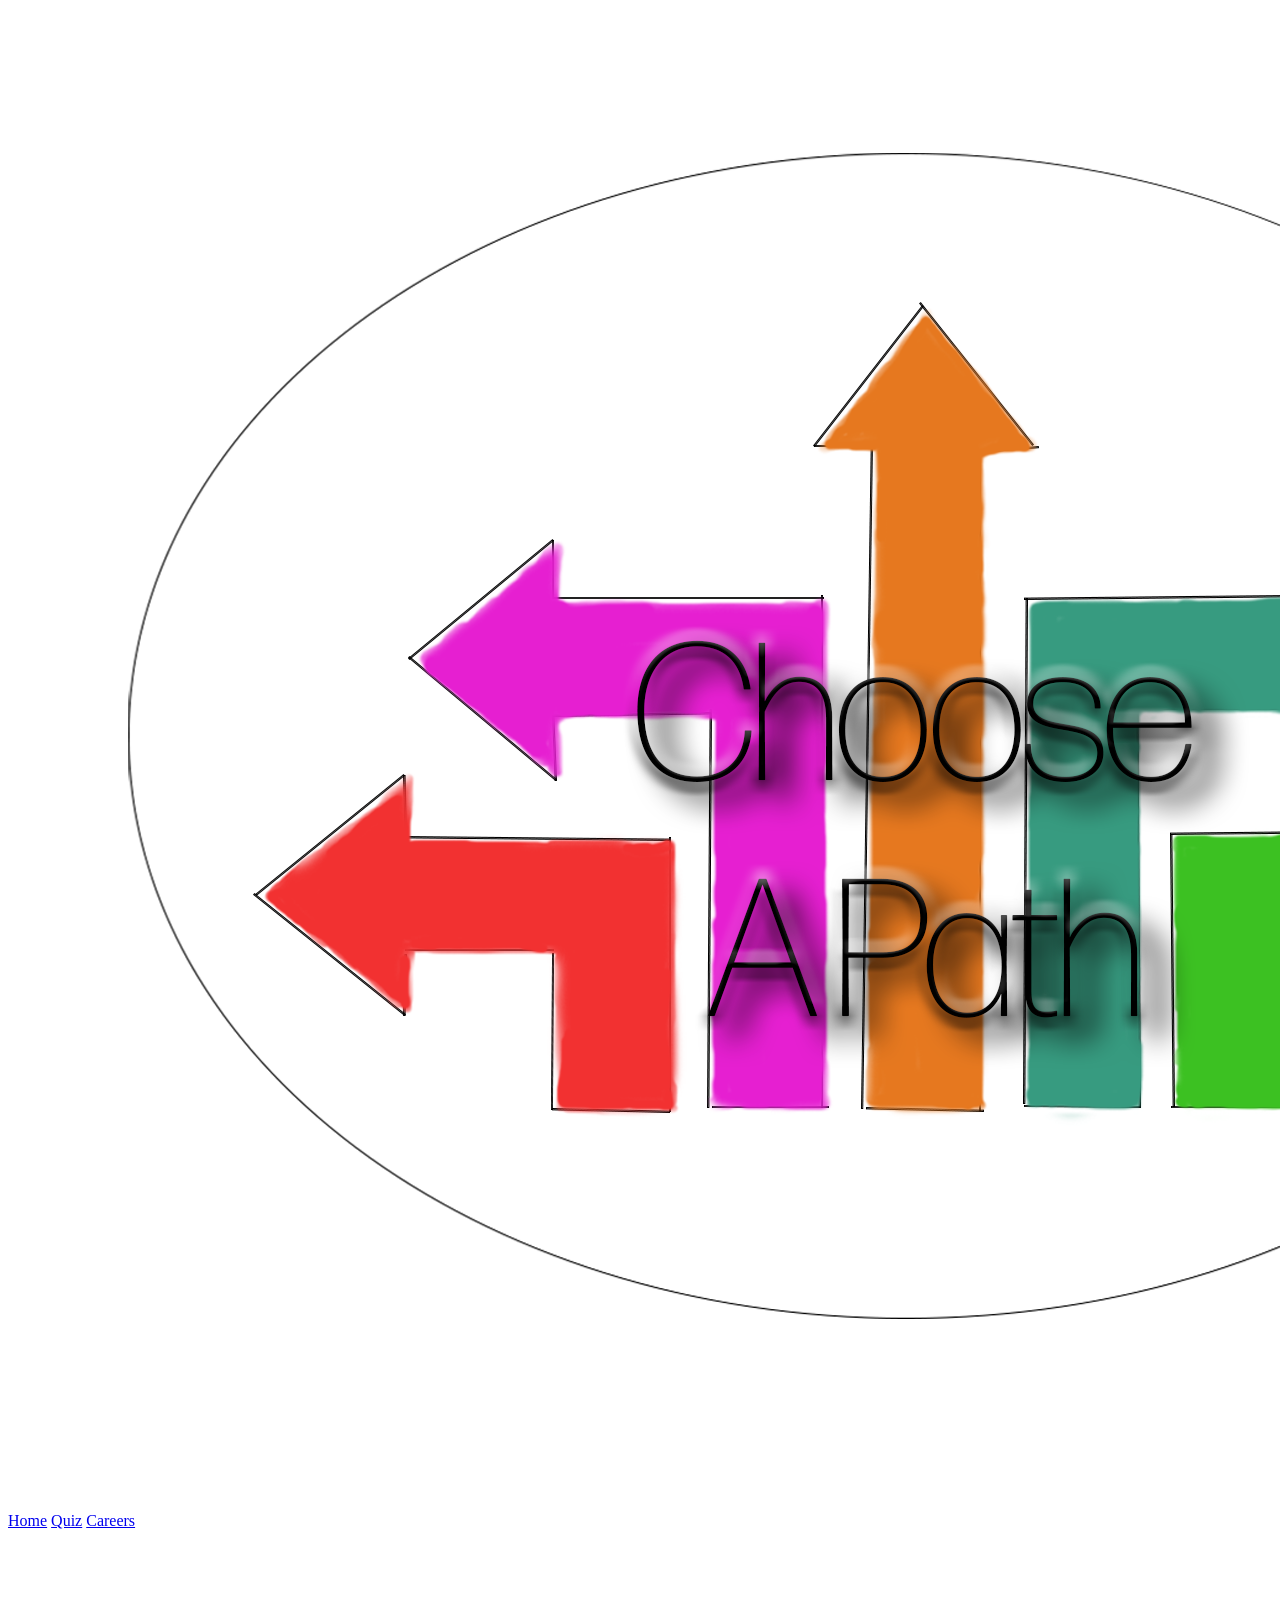
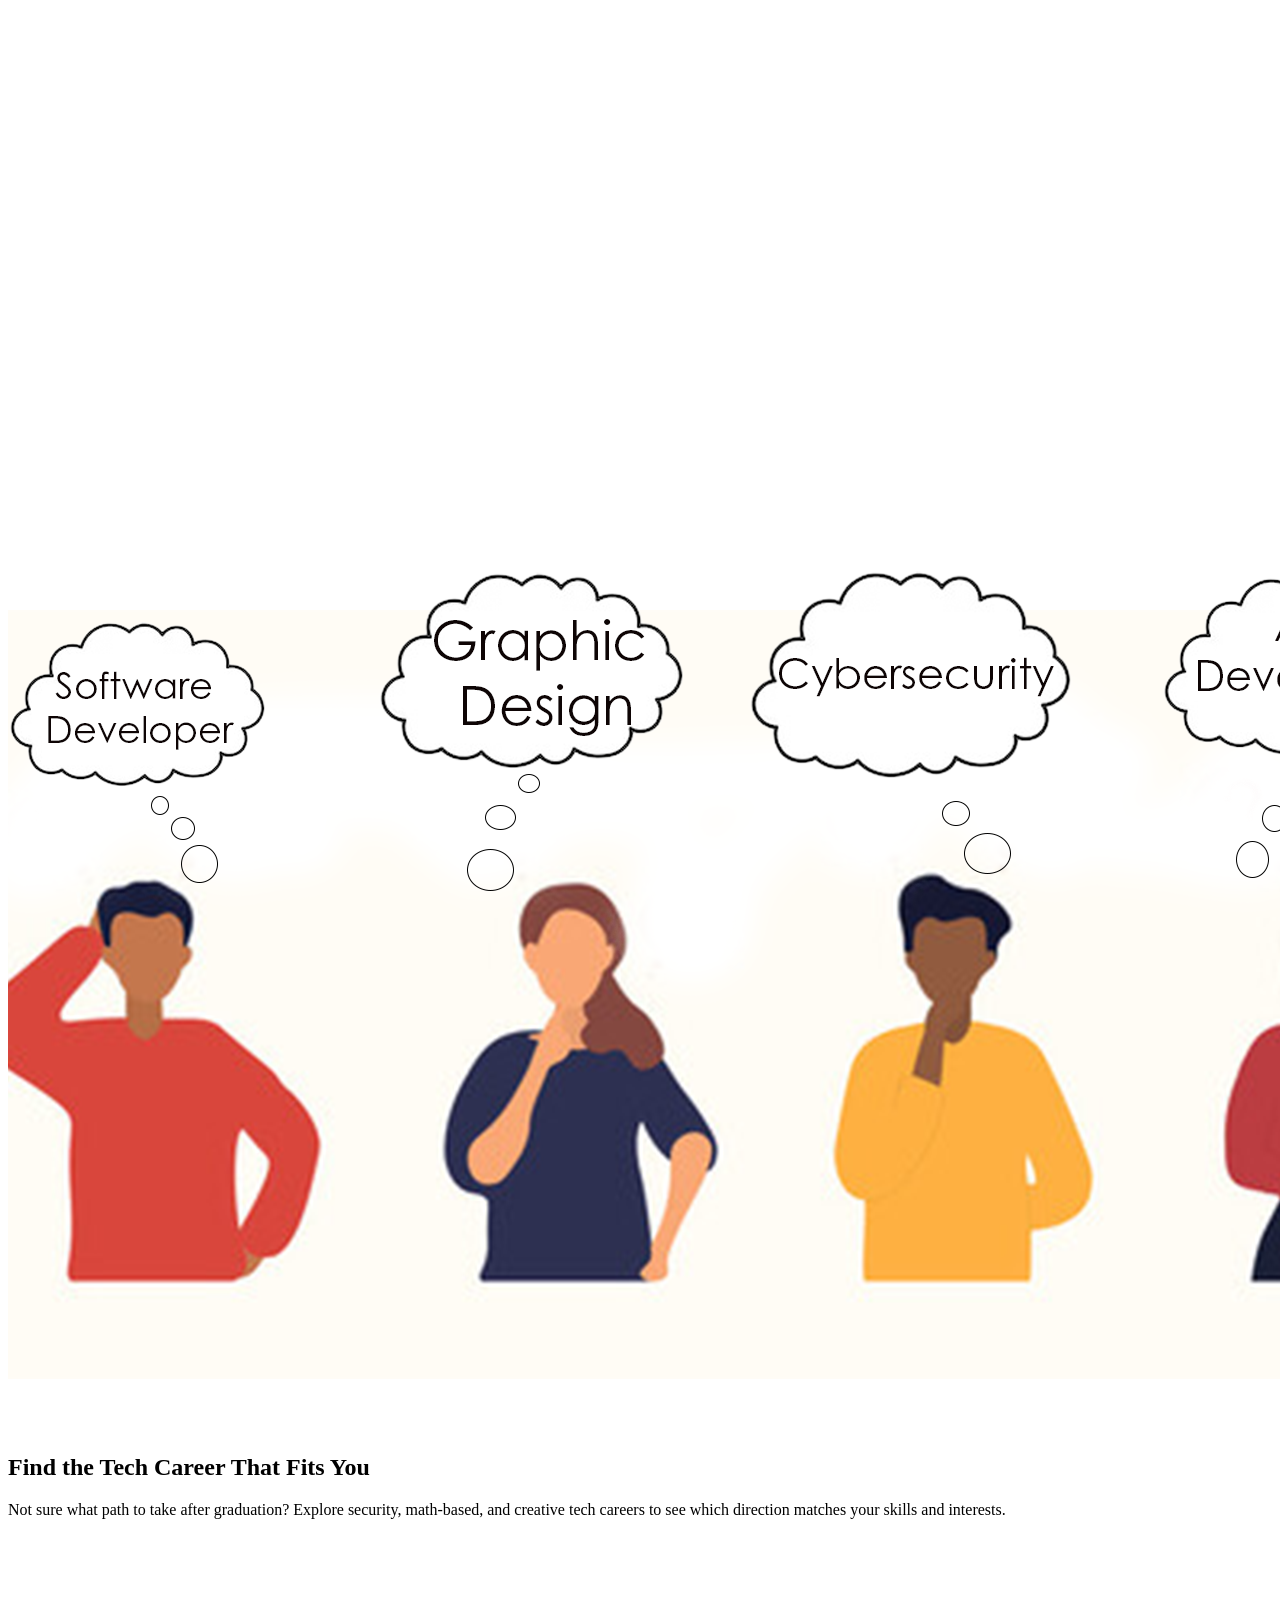
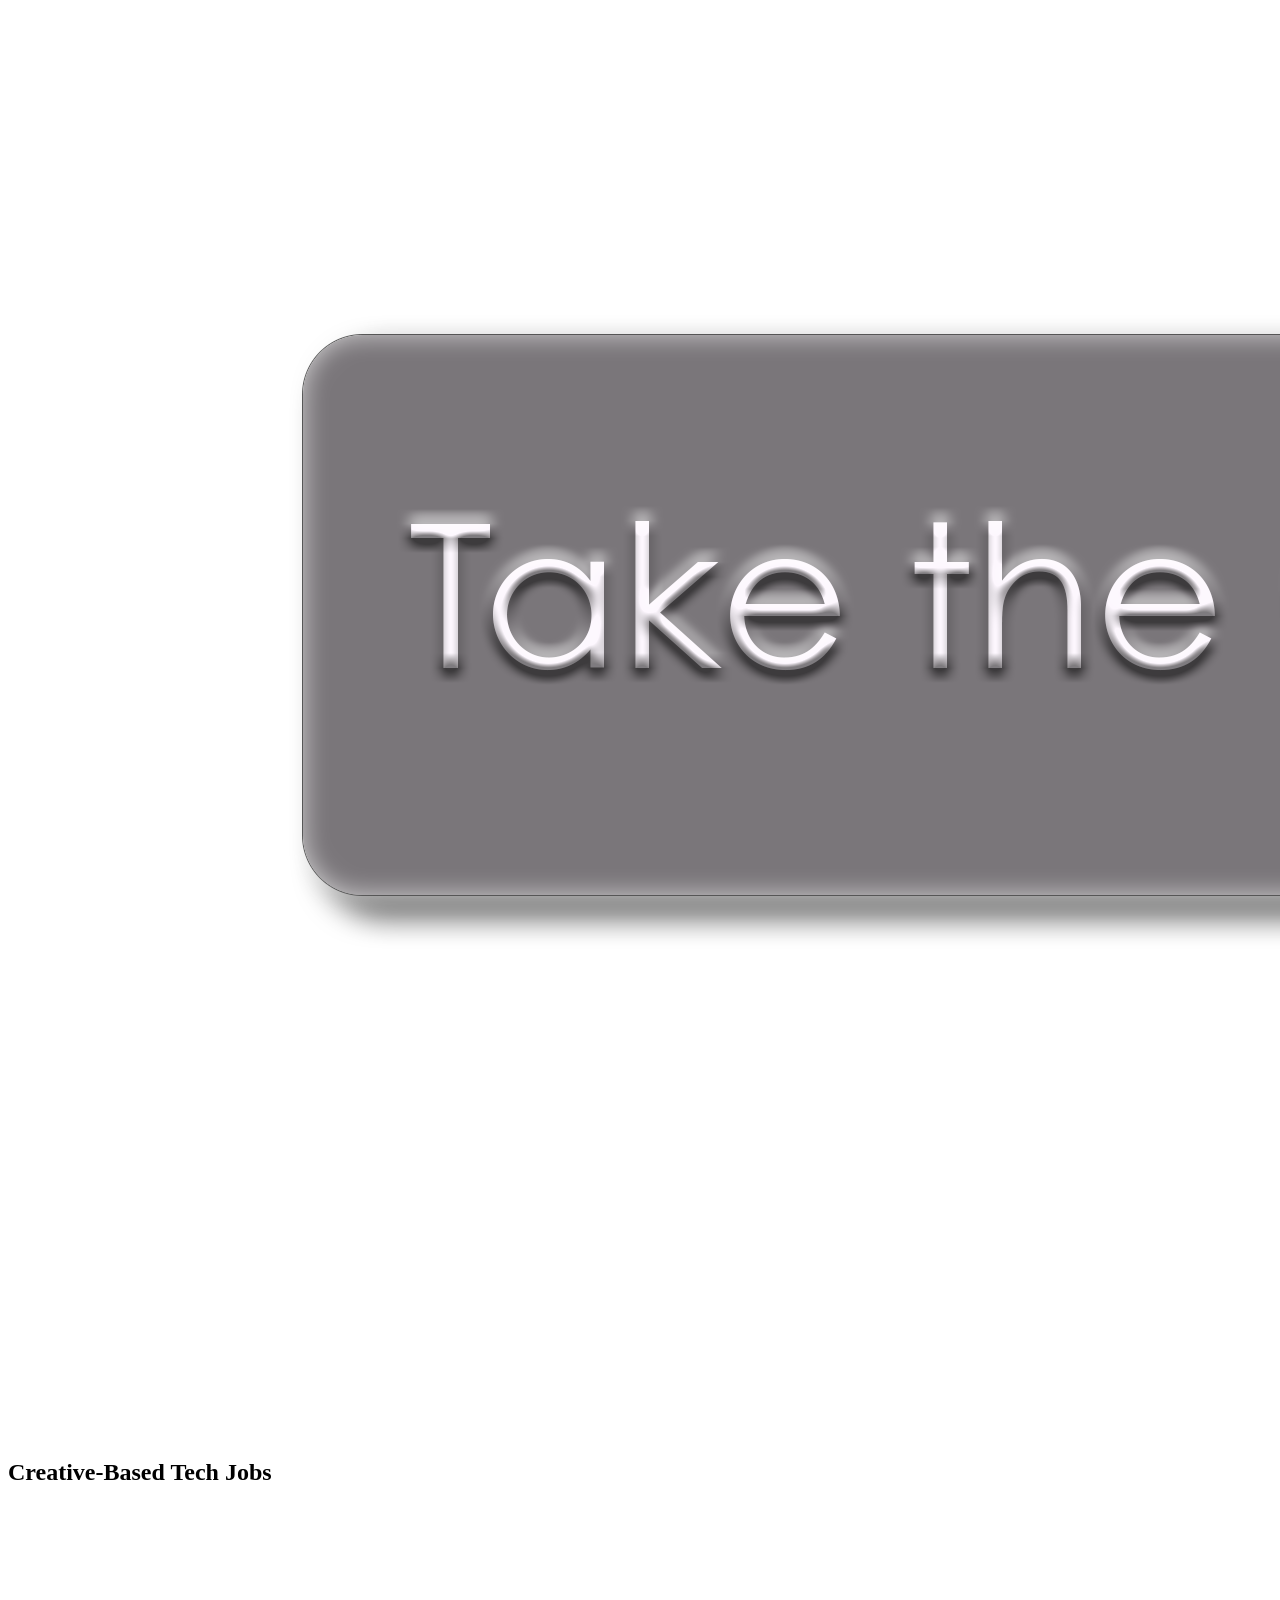
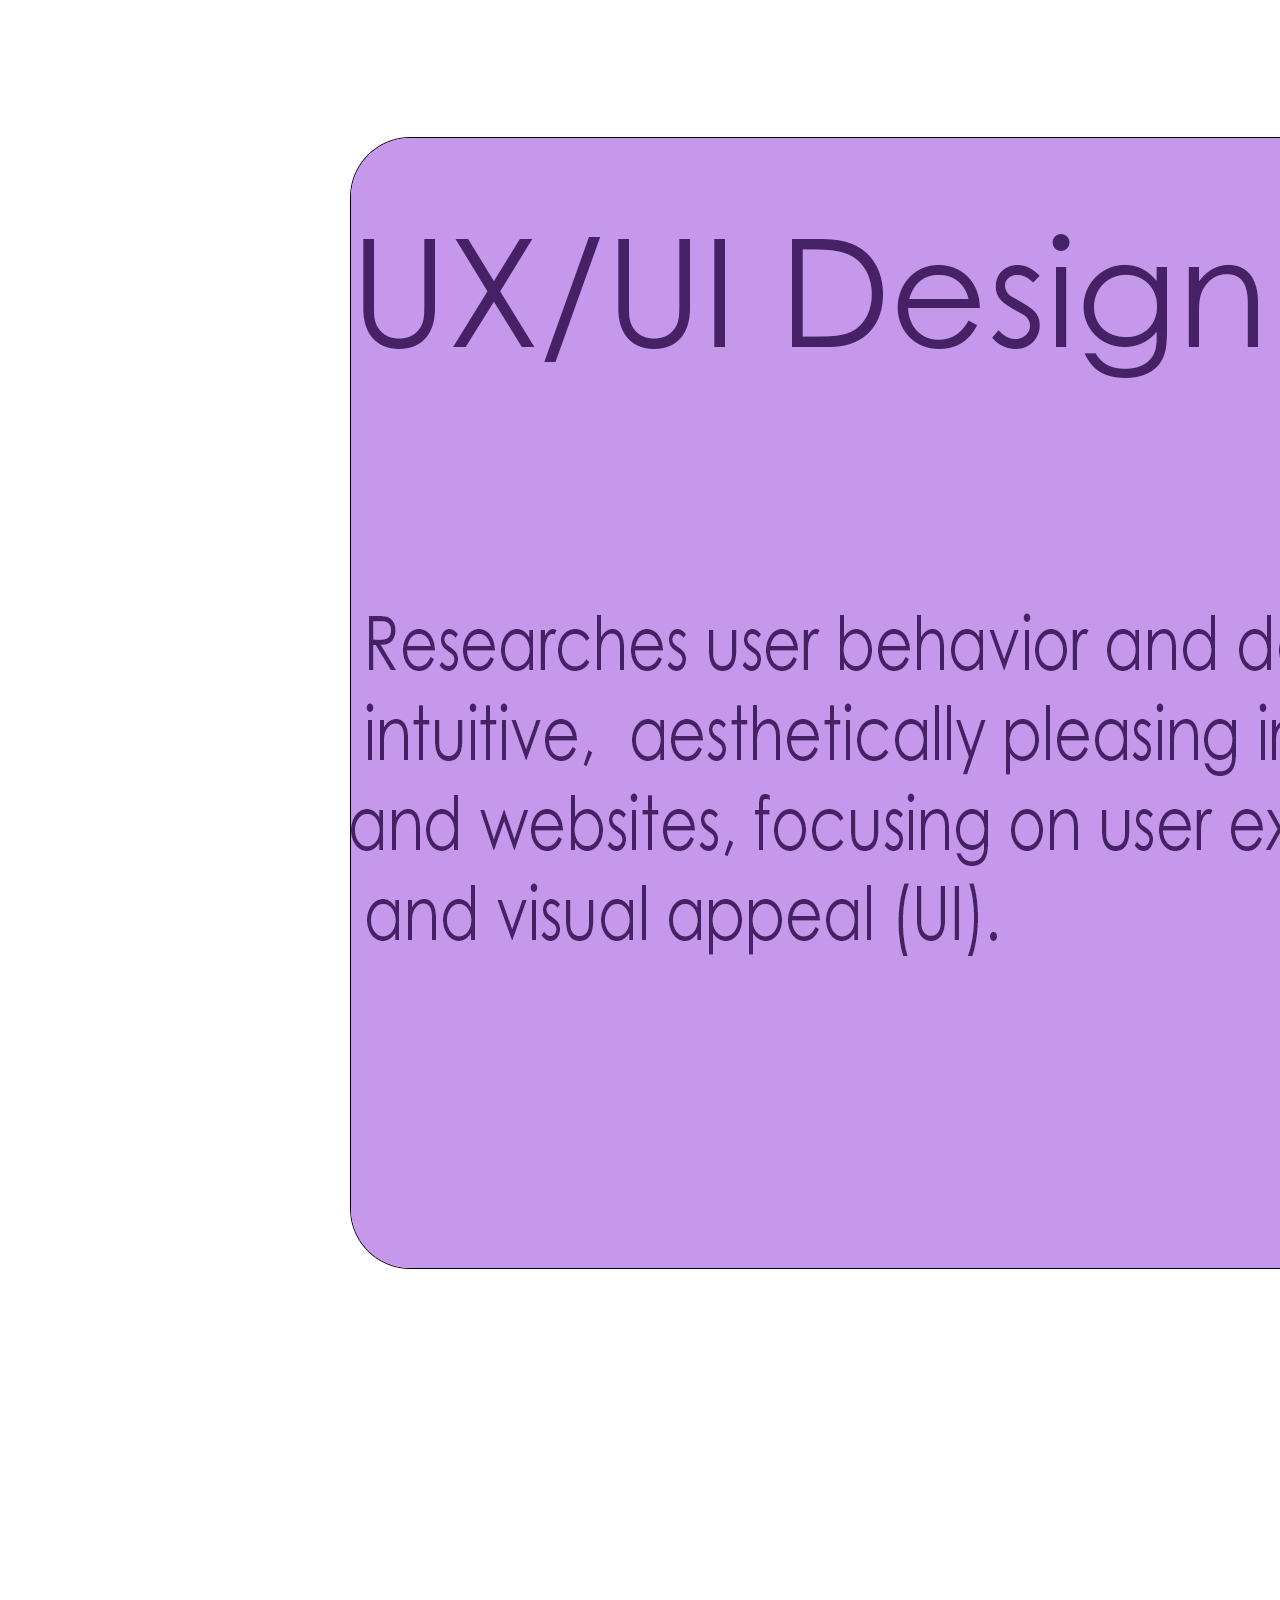
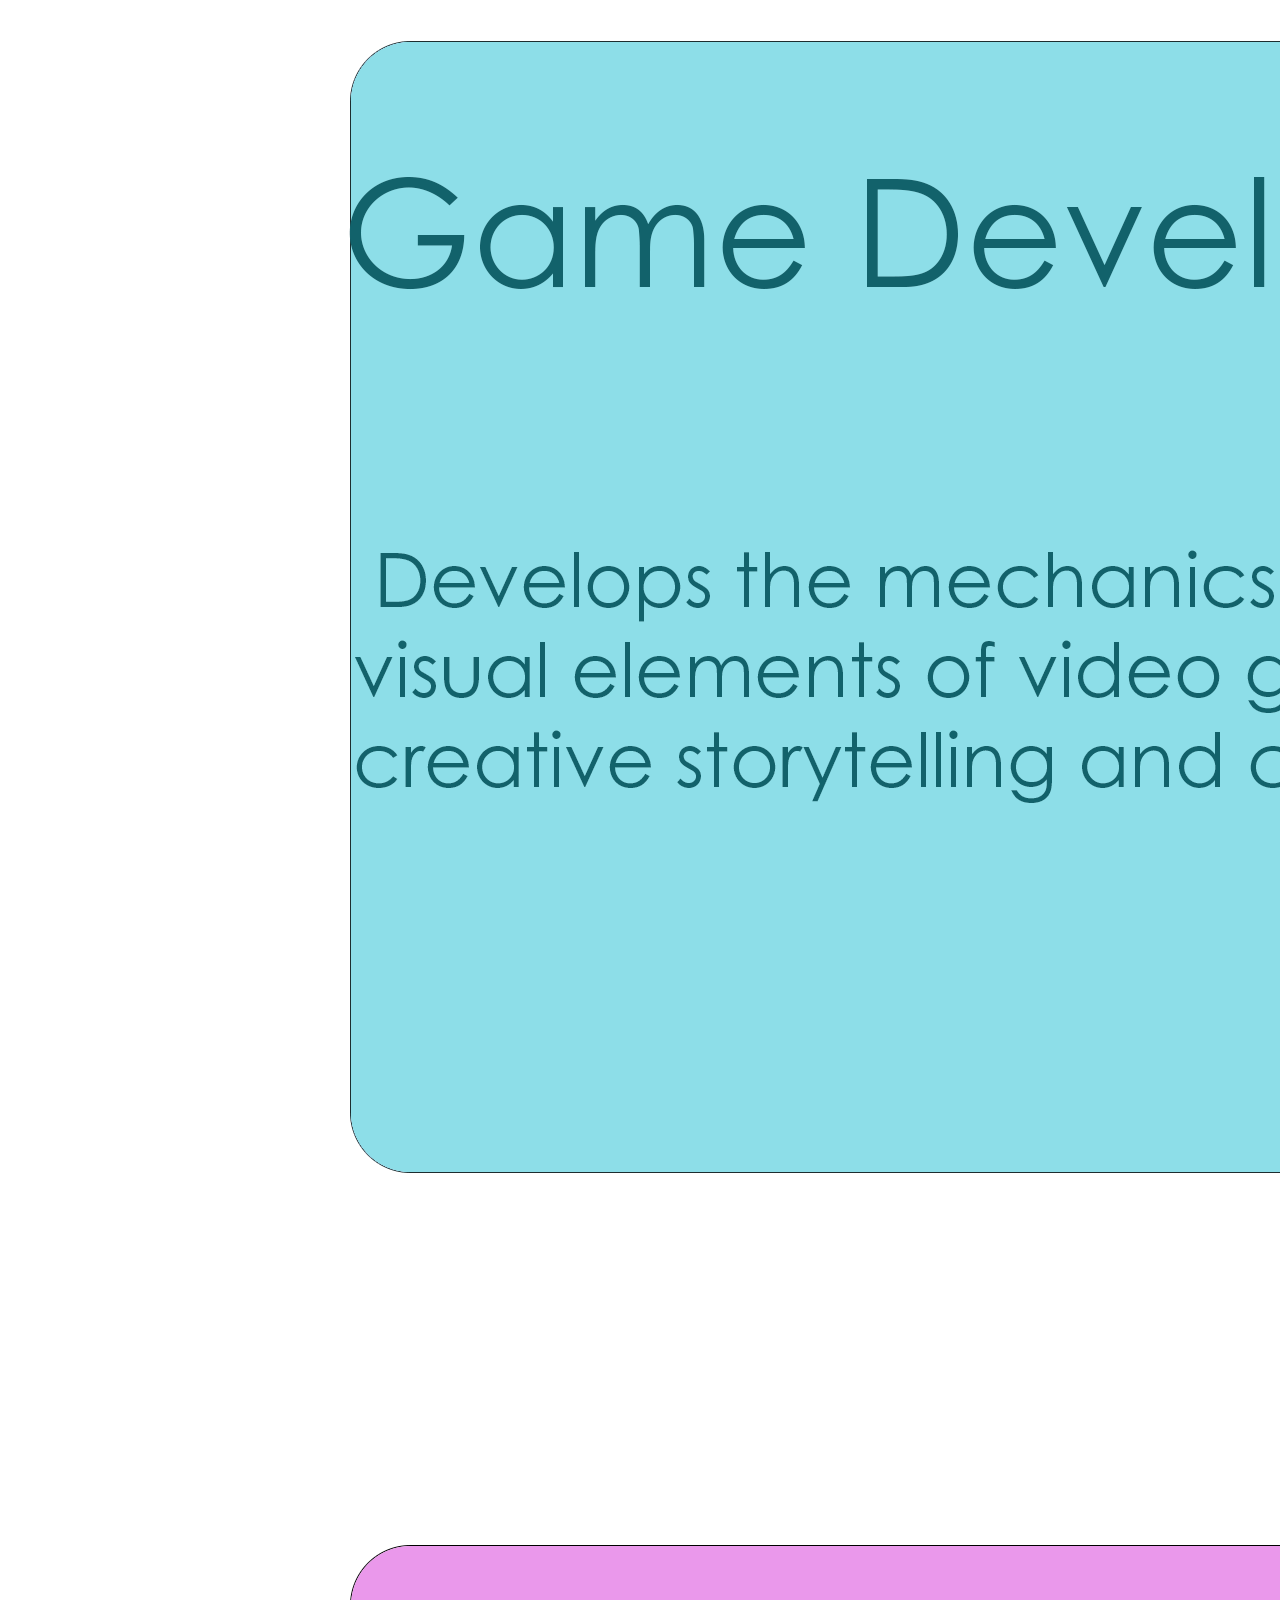
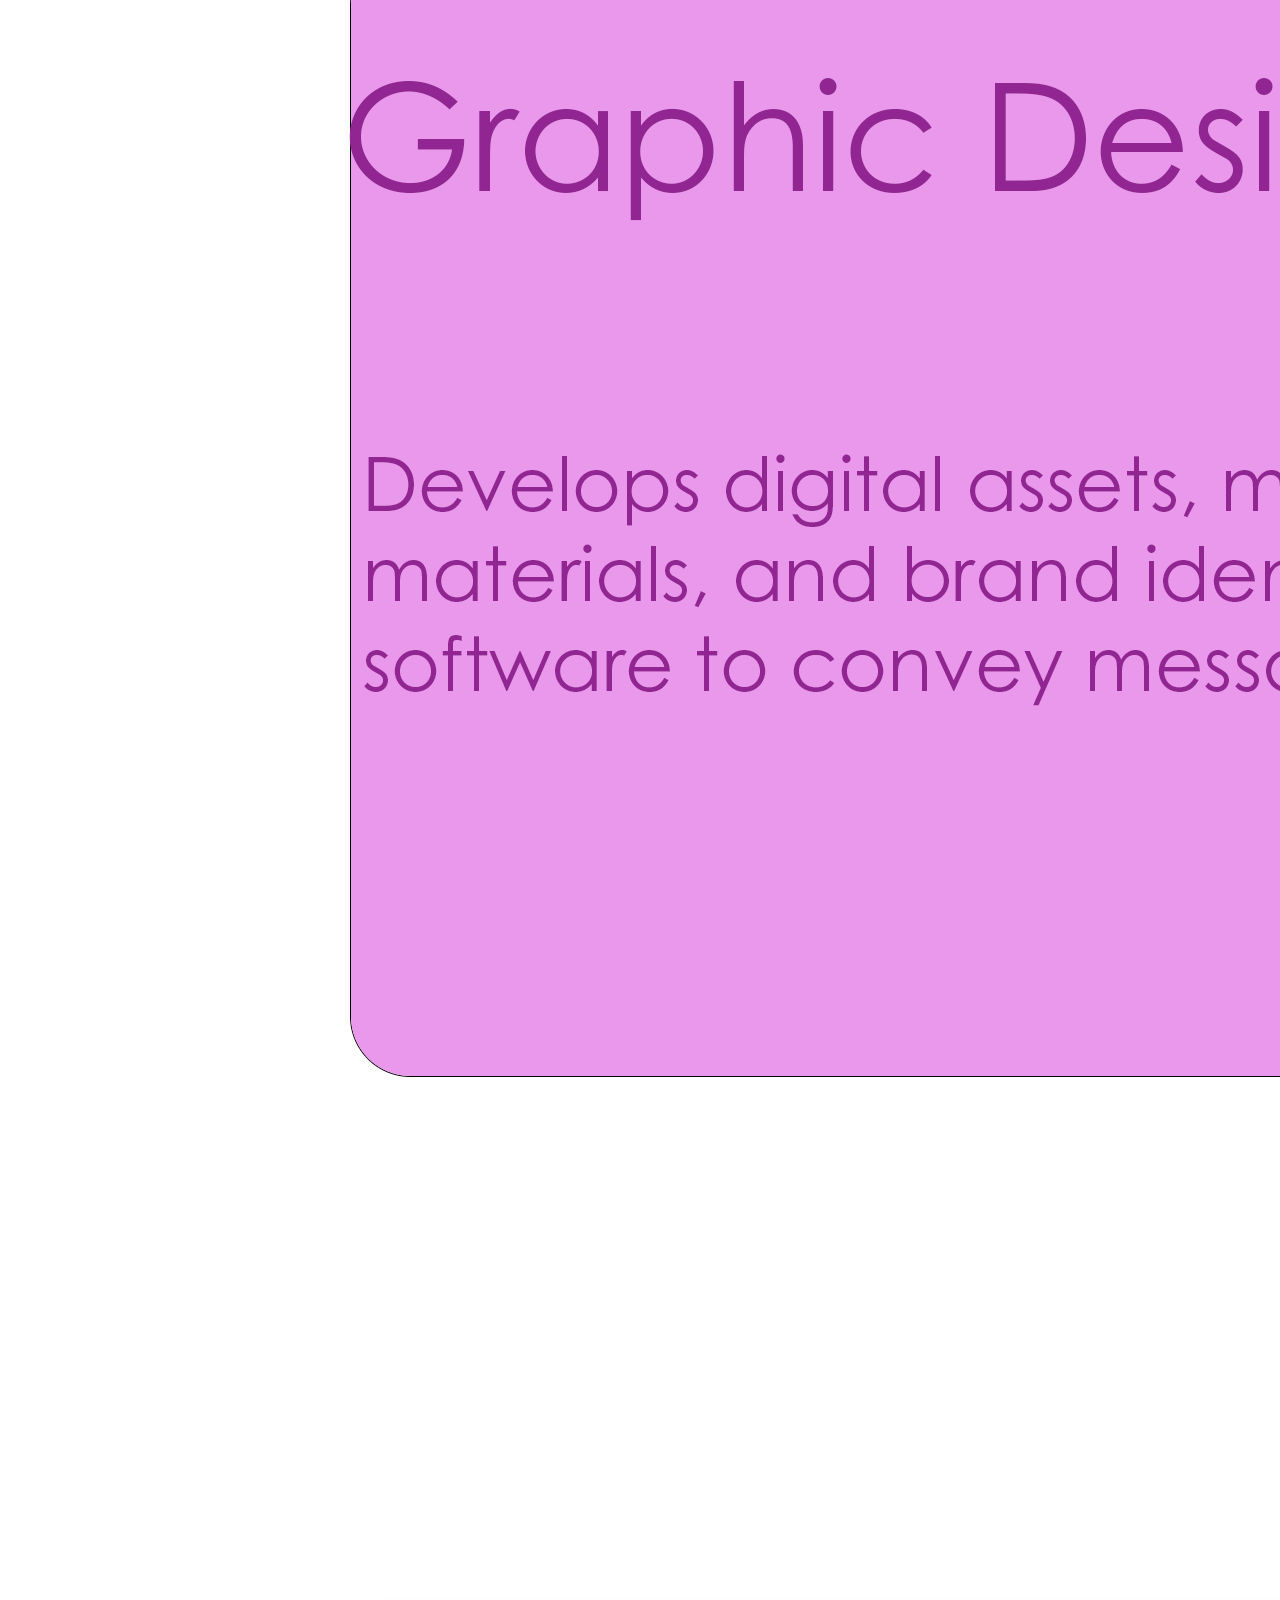
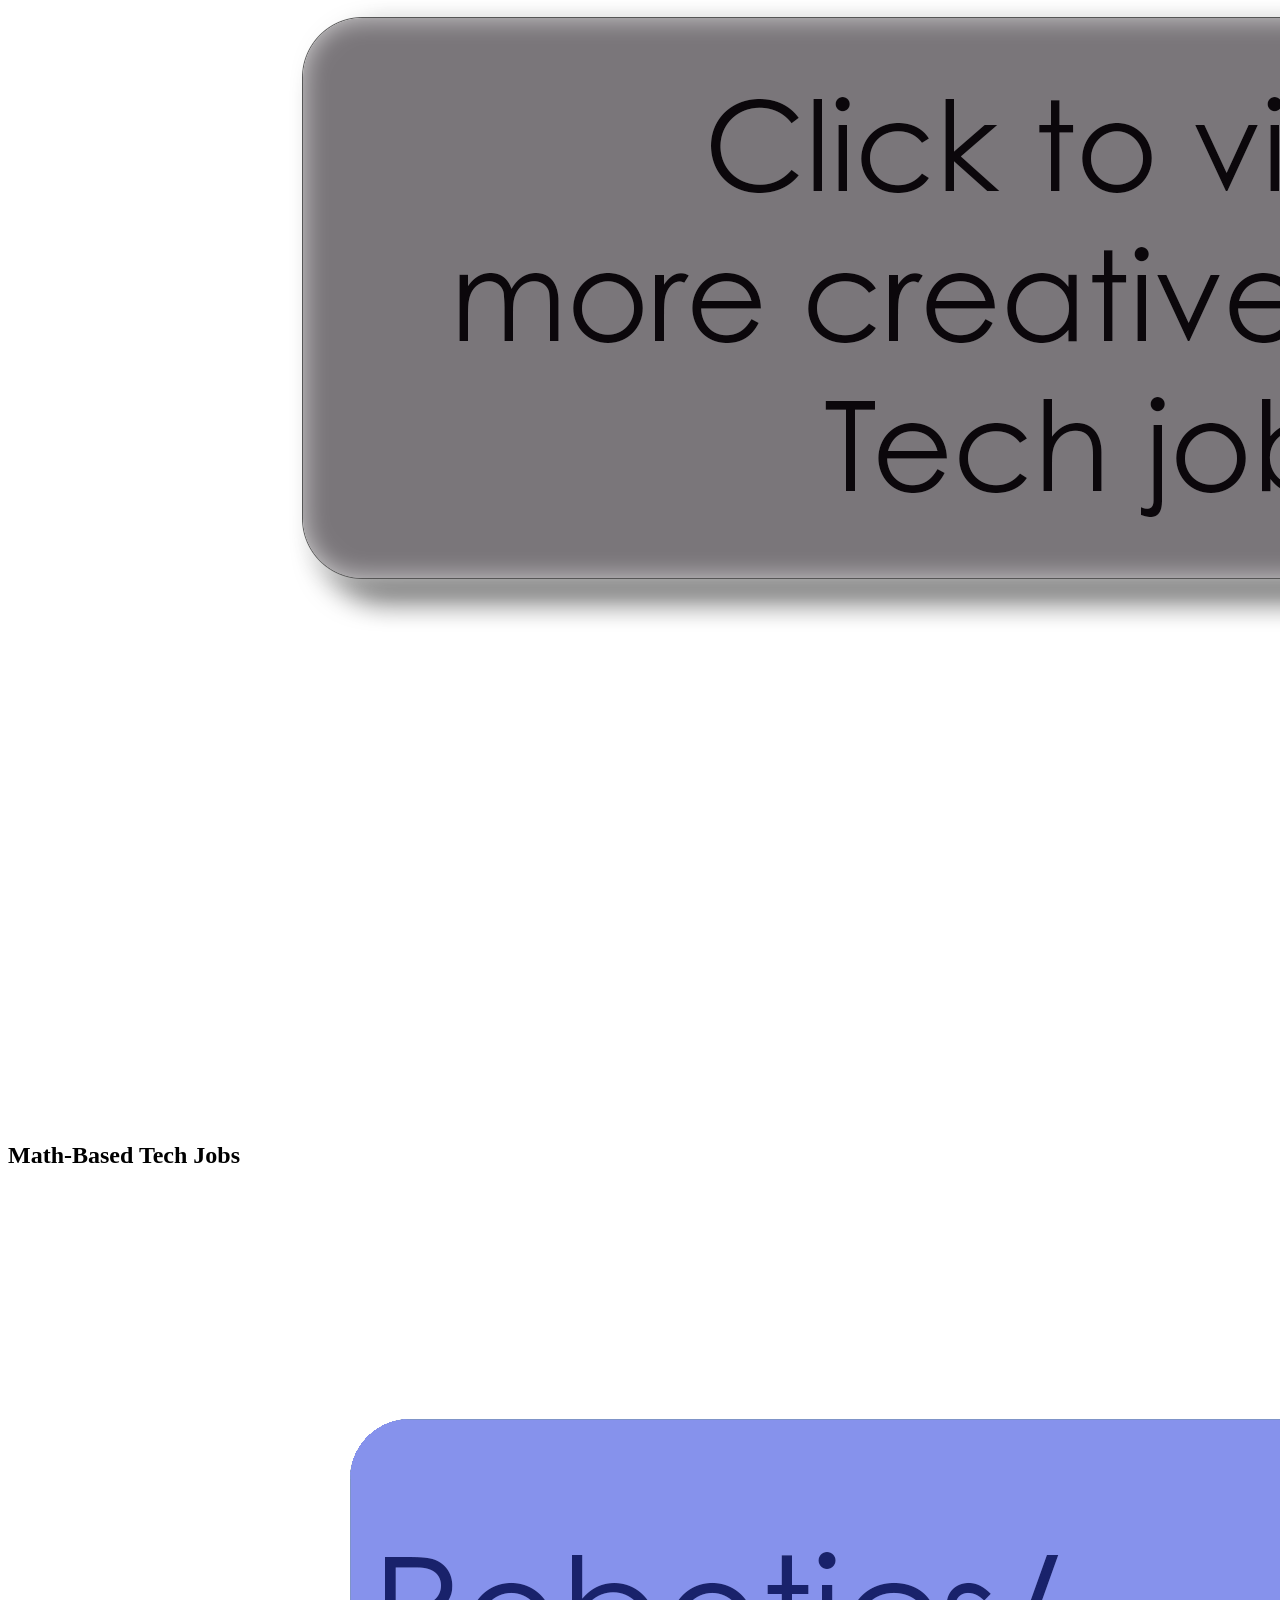
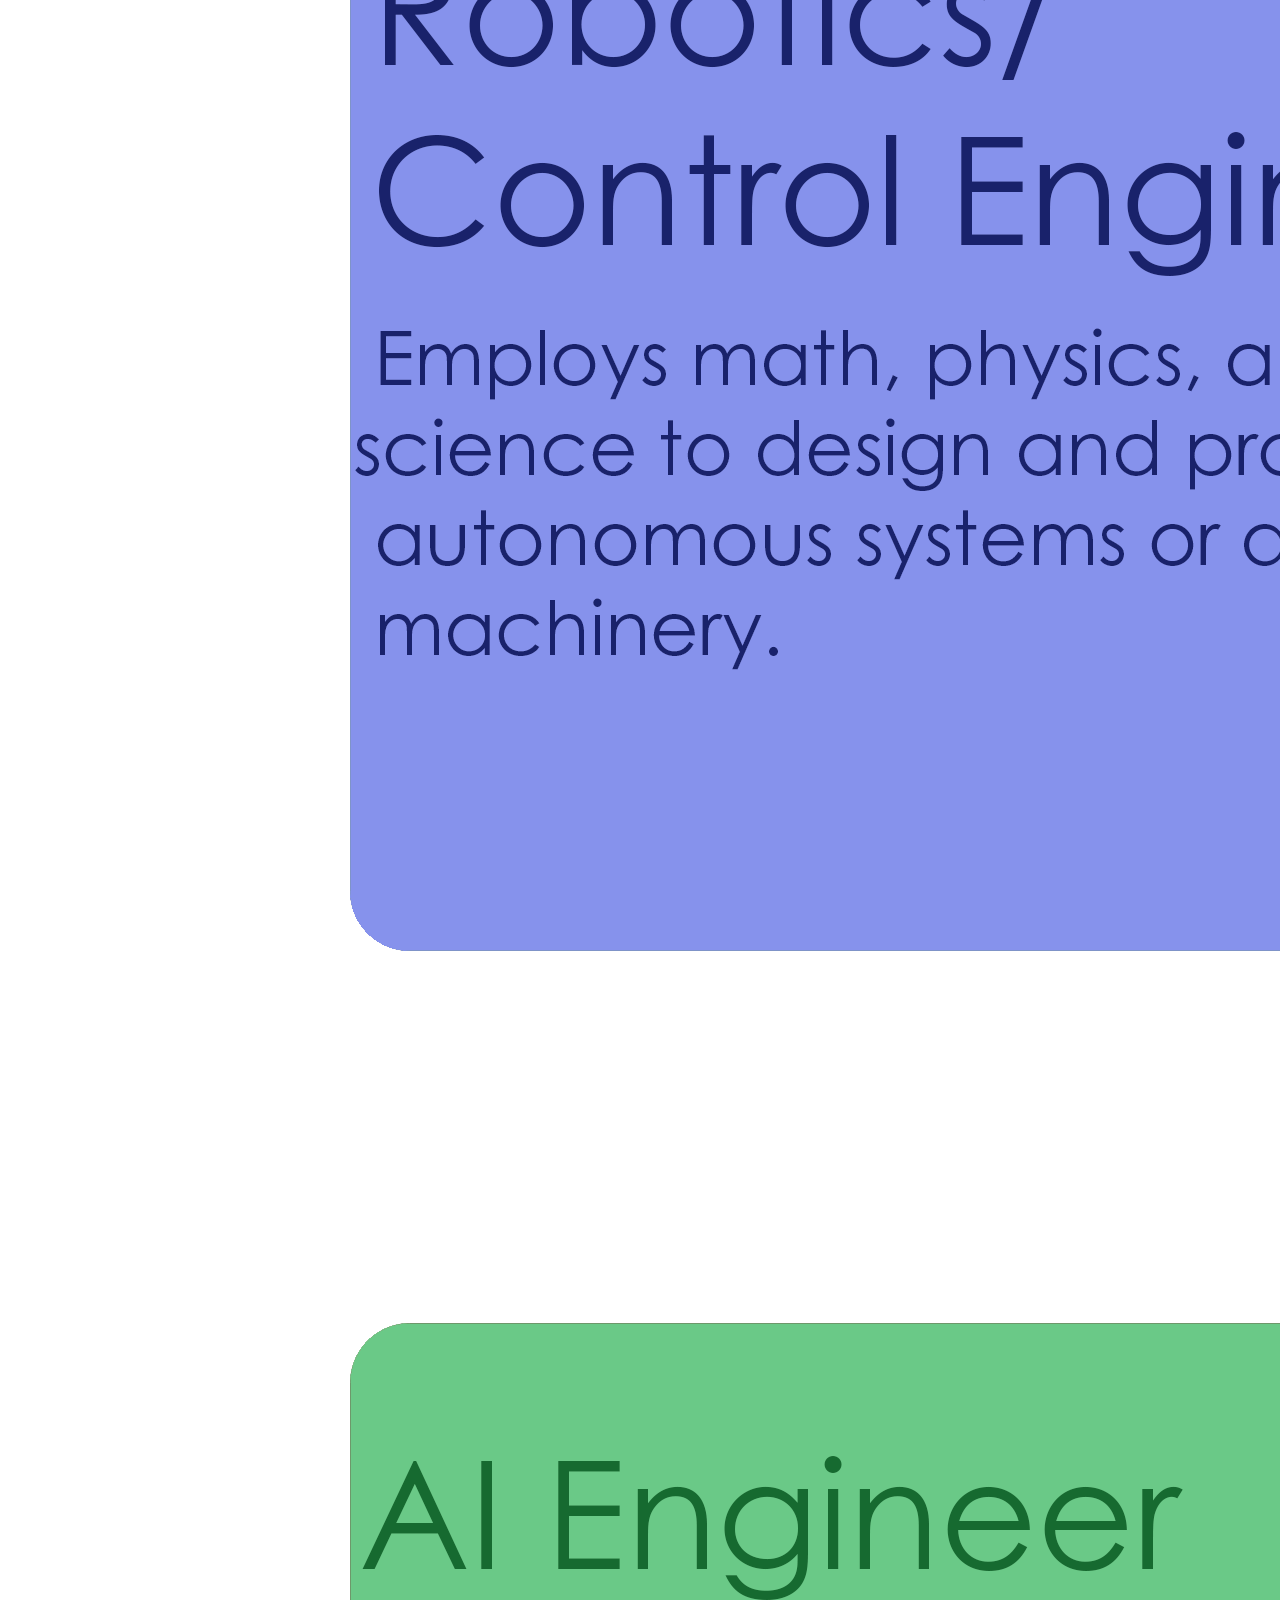
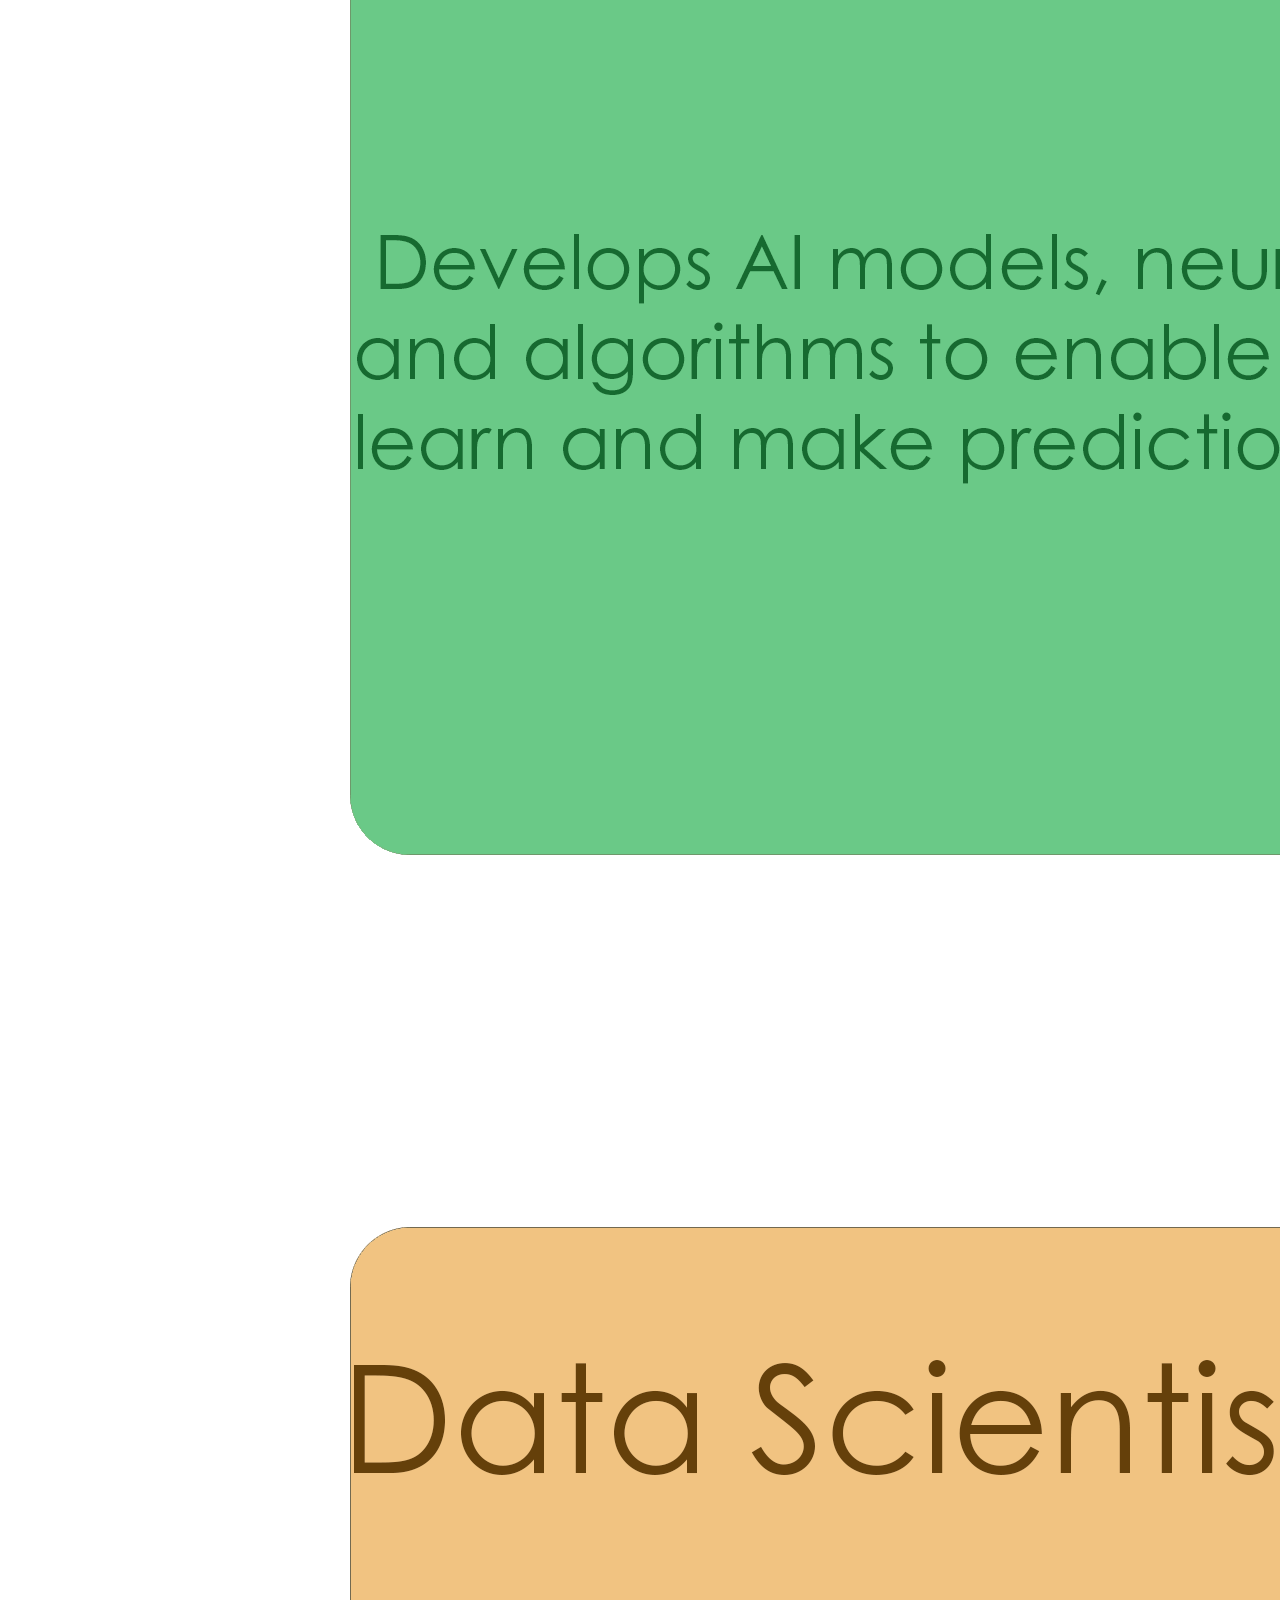
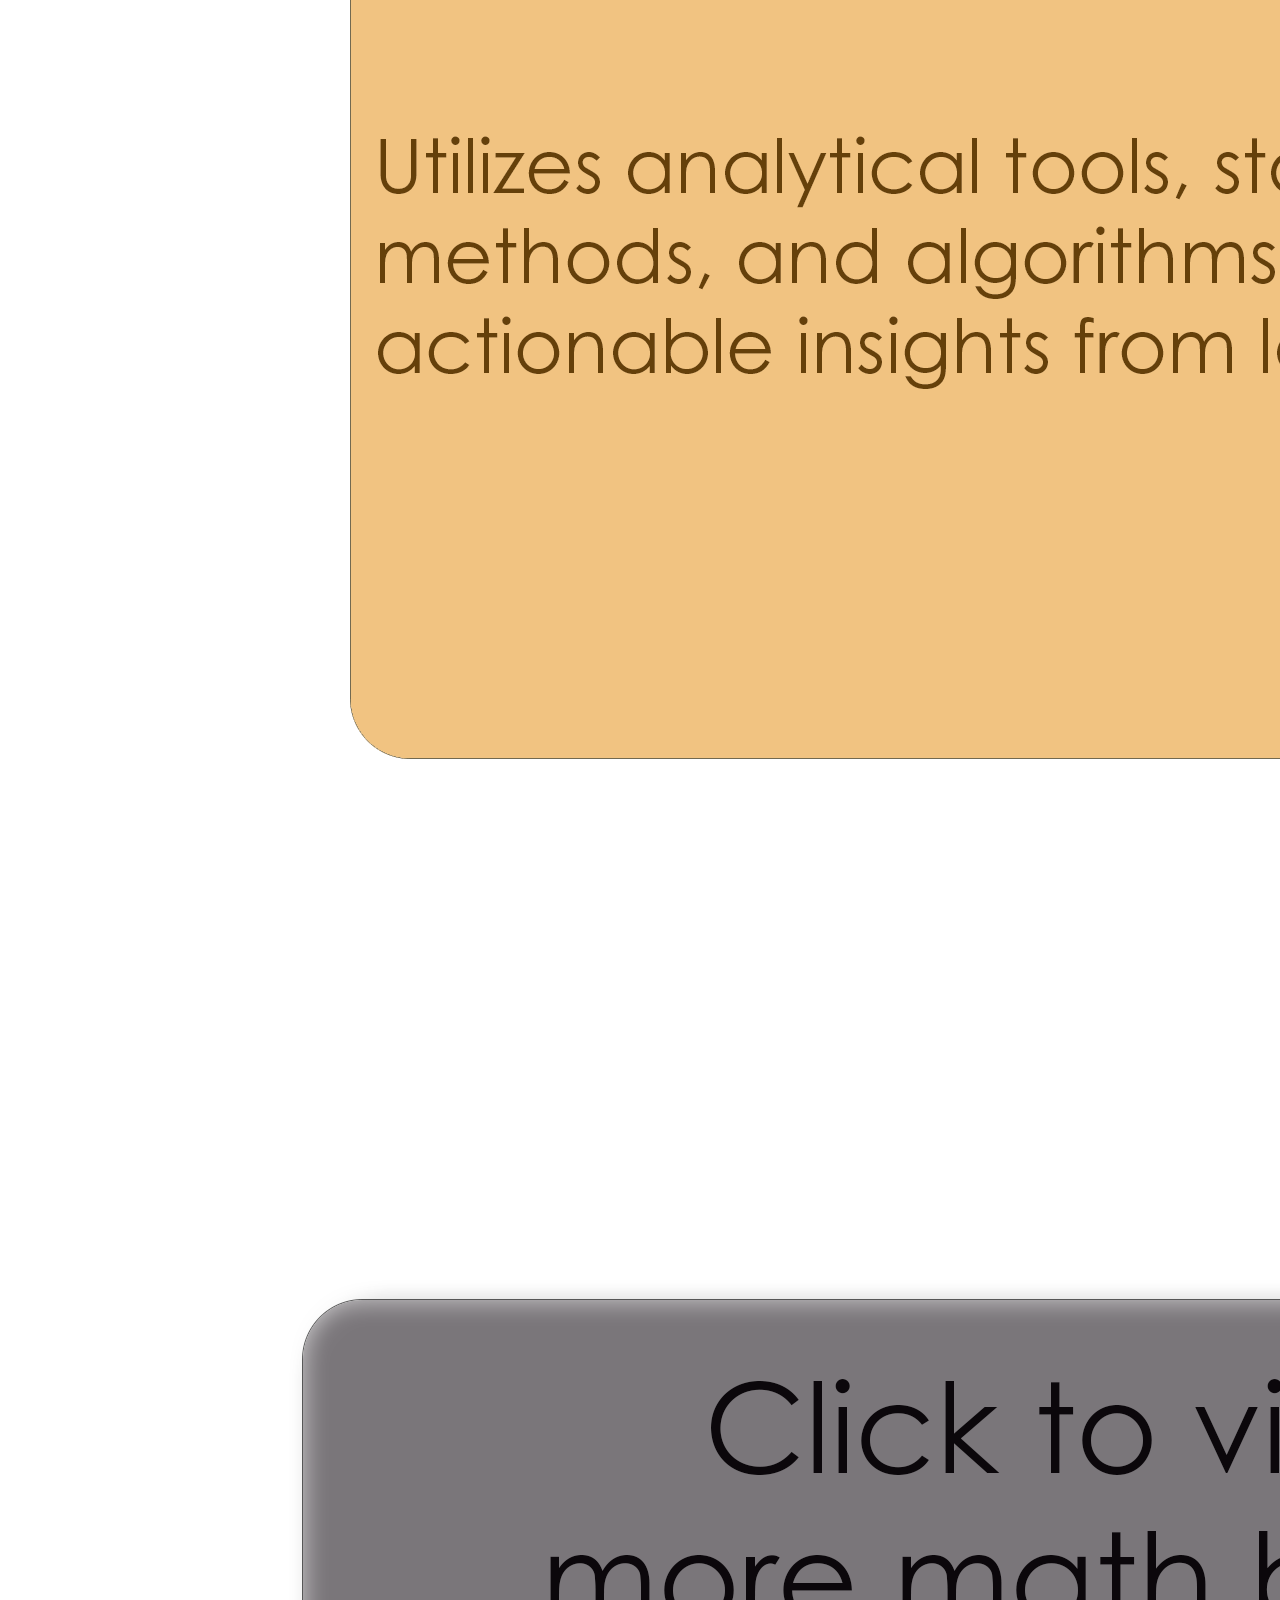
==== index.html @ 45654f14 "Add files via upload" ====
<!DOCTYPE html>
<html lang="en">
<head>
  <meta charset="UTF-8">
  <meta name="viewport" content="width=device-width, initial-scale=1.0">
  <title>Career Evaluation</title>
  <link rel="stylesheet" href="PickYourPath.css">
</head>

<body>

  <header>
    <img src="logo.png" alt="Career Evaluation Logo" class="logo">

    <nav>
      <a href="index.html">Home</a>
      <a href="quiz.html">Quiz</a>
      <a href="careers.html">Careers</a>
    </nav>
  </header>


  <section class="hero">
    <img src="Banner.png" alt="Career Evaluation Banner">
  </section>

  <main>

   
    <section class="intro">
      <h1>Find the Tech Career That Fits You</h1>

      <p>
        Not sure what path to take after graduation? Explore security, math-based,
        and creative tech careers to see which direction matches your skills and interests.
      </p>

      <a href="quiz.html">
        <img src="Quiz-btn.png" alt="Take the Quiz Now">
      </a>
    </section>

   
    <section class="career-section">
      <h2>Creative-Based Tech Jobs</h2>

      <div class="card-container">

        <div class="career-card">
          <img src="UX-UI.png" alt="UX/UI Designer">
        </div>

        <div class="career-card">
          <img src="Game-Developer.png" alt="Game Developer">
        </div>

        <div class="career-card">
          <img src="Graphic-Designer.png" alt="Graphic Designer">
        </div>

      </div>

      <a href="creative.html">
        <img src="Creative-Btn.png" alt="See More Creative-Based Tech Jobs">
      </a>
    </section>


    <section class="career-section">
      <h2>Math-Based Tech Jobs</h2>

      <div class="card-container">

        <div class="career-card">
          <img src="Robotics.png" alt="Robotics">
        </div>

        <div class="career-card">
          <img src="AI-Developer.png" alt="AI Developer">
        </div>

        <div class="career-card">
          <img src="Data-Scientist.png" alt="Data Scientist">
        </div>

      </div>

      <a href="math.html">
        <img src="Math-Btn.png" alt="See More Math-Based Tech Jobs">
      </a>
    </section>

 
    <section class="career-section">
      <h2>Security-Based Tech Jobs</h2>

      <div class="card-container">

        <div class="career-card">
          <img src="Cloud-security.png" alt="Cloud Security">
        </div>

        <div class="career-card">
          <img src="Digital-forensics.png" alt="Digital Forensics">
        </div>

        <div class="career-card">
          <img src="Info-Security.png" alt="Information Security Analyst">
        </div>

      </div>

      <a href="security.html">
        <img src="Security-Btn.png" alt="See More Security-Based Tech Jobs">
      </a>
    </section>

  </main>

  <footer>
    <p>&copy; 2026 Career Evaluation. All rights reserved.</p>
  </footer>

</body>
</html>
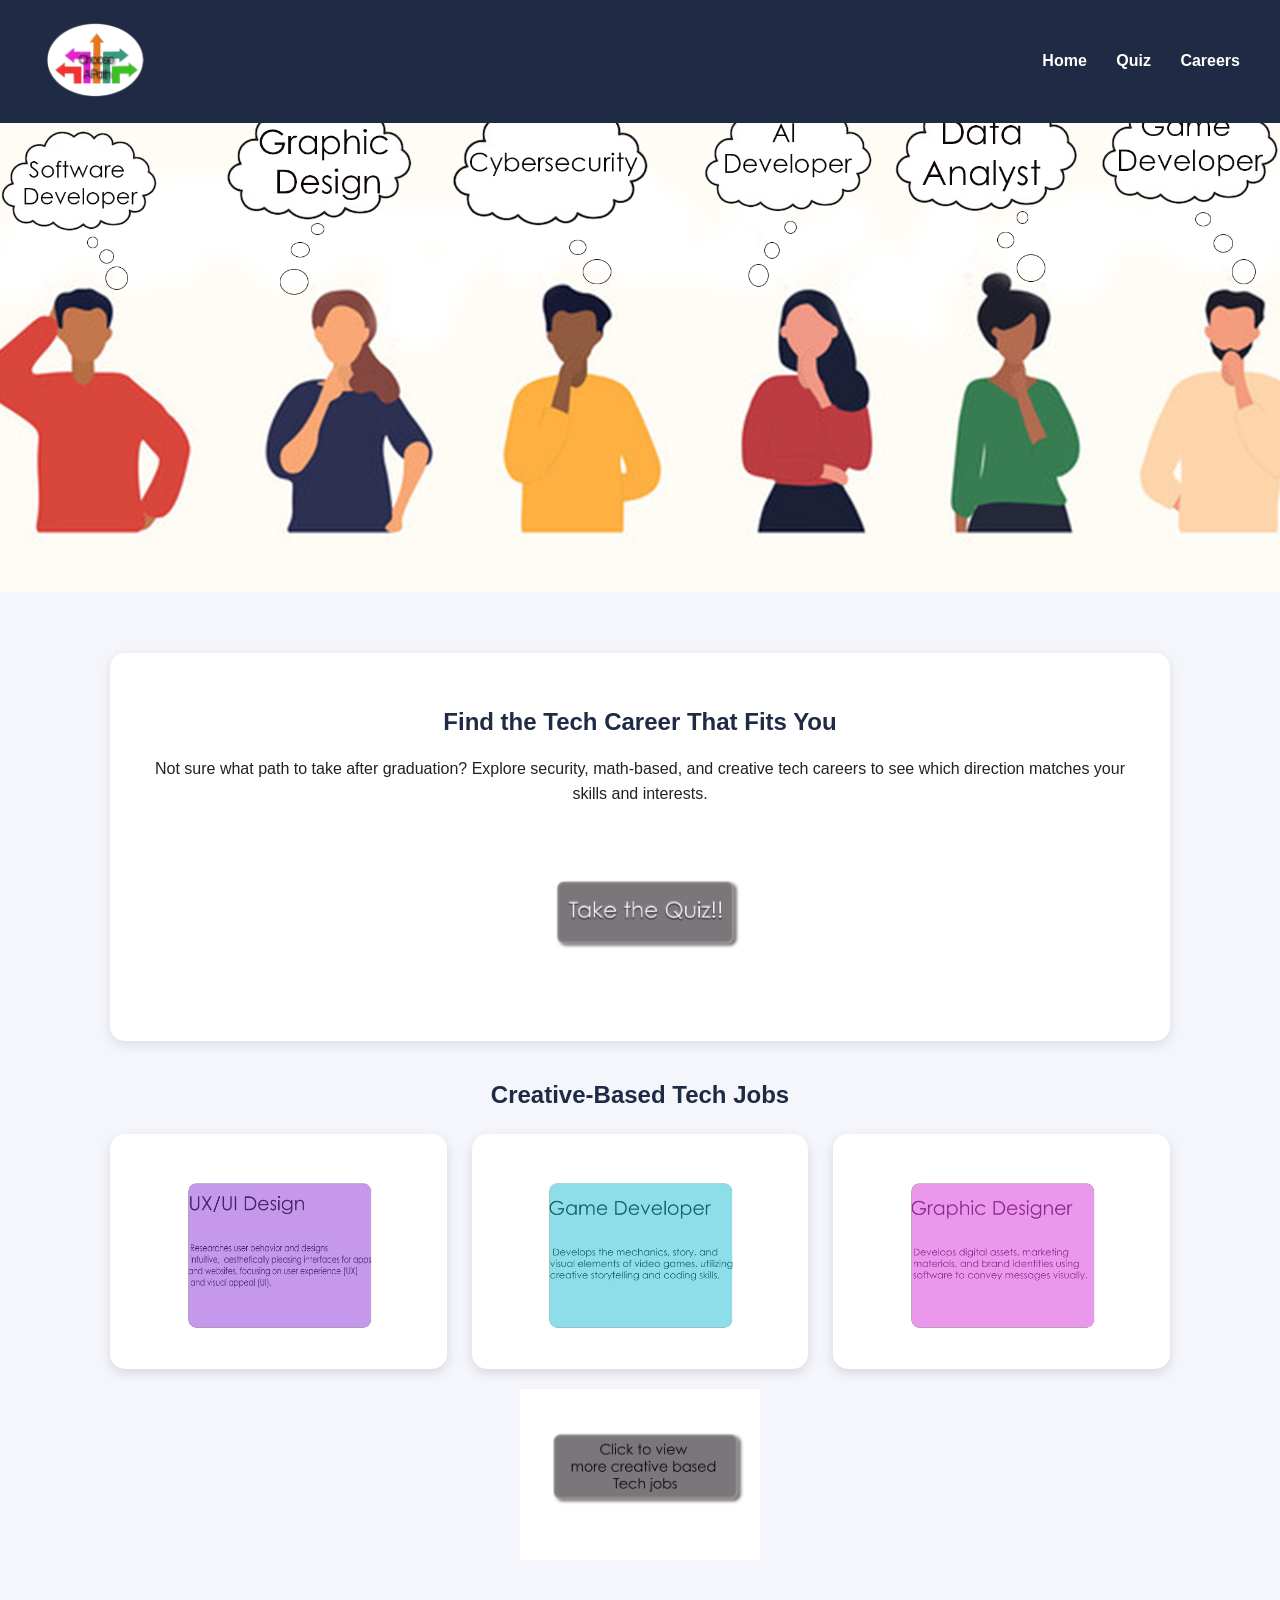
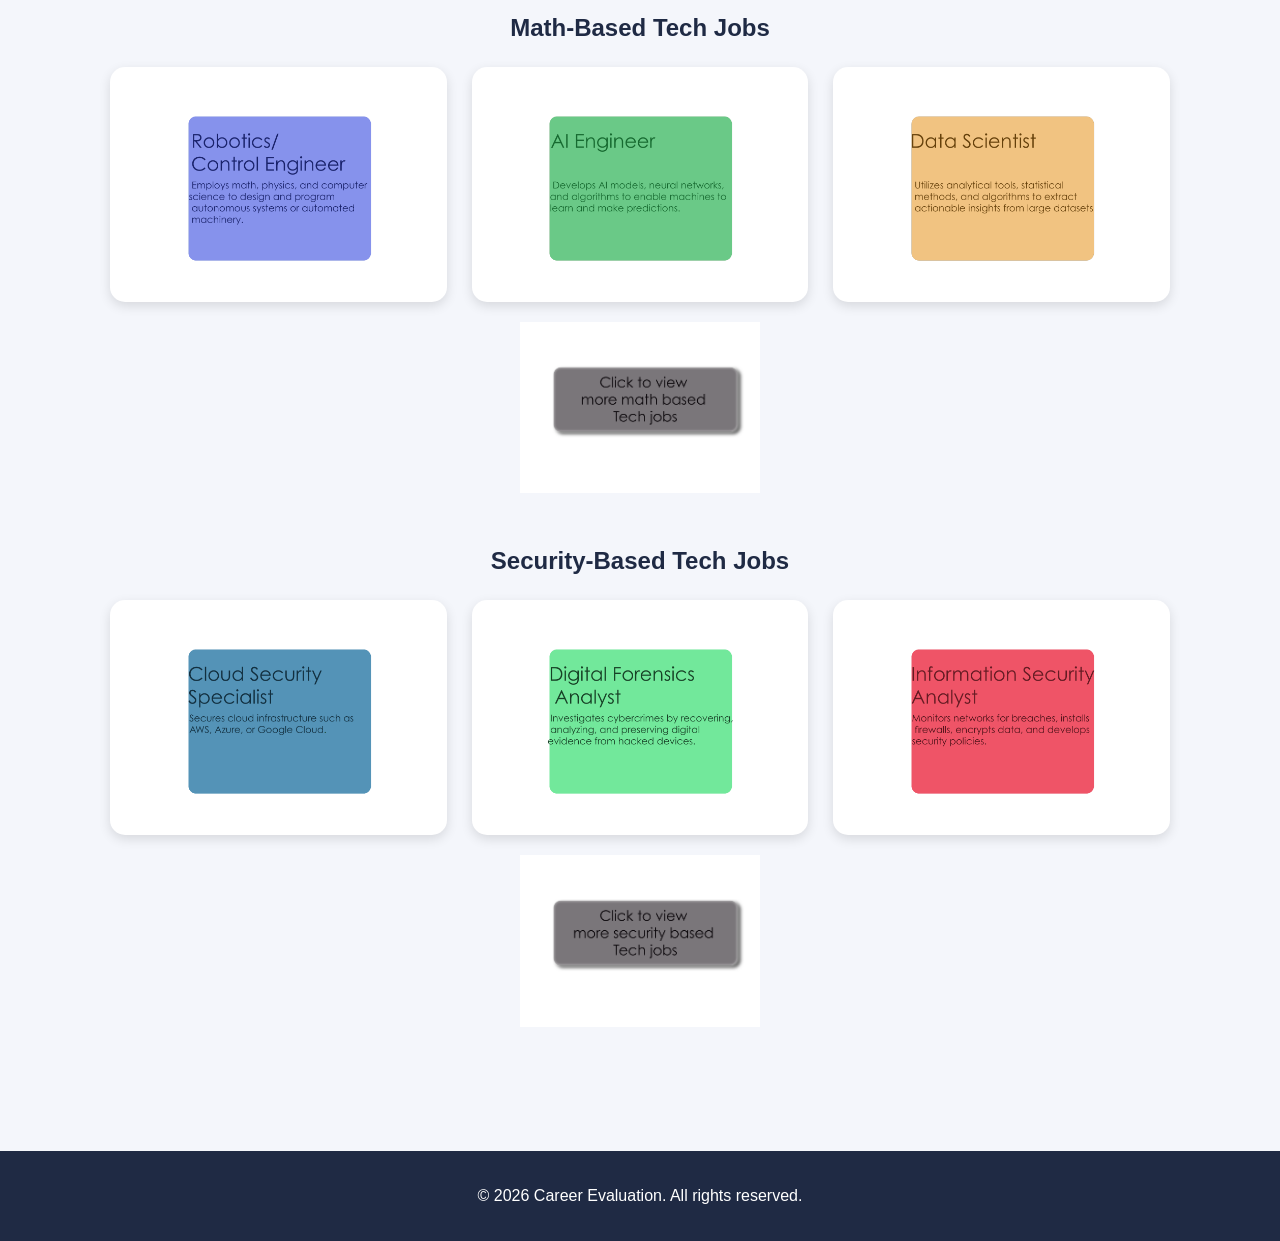
==== commit dd5ad09a: "Fix case of CSS file extension in index.html" ====
--- a/index.html
+++ b/index.html
@@ -4,7 +4,7 @@
   <meta charset="UTF-8">
   <meta name="viewport" content="width=device-width, initial-scale=1.0">
   <title>Career Evaluation</title>
-  <link rel="stylesheet" href="PickYourPath.css">
+  <link rel="stylesheet" href="PickYourPath.Css">
 </head>
 
 <body>
--- a/PickYourPath.Css
+++ b/PickYourPath.Css
@@ -0,0 +1,247 @@
+
+* {
+  box-sizing: border-box;
+}
+
+body {
+  margin: 0;
+  font-family: Arial, Helvetica, sans-serif;
+  background-color: #f4f6fb;
+  color: #222;
+}
+
+/* HEADER */
+header {
+  background-color: #1f2a44;
+  display: flex;
+  align-items: center;
+  justify-content: space-between;
+  padding: 15px 40px;
+}
+
+.logo {
+  width: 130px;
+  height: auto;
+}
+
+nav a {
+  color: white;
+  text-decoration: none;
+  margin-left: 25px;
+  font-weight: bold;
+}
+
+nav a:hover {
+  color: #9fd3ff;
+}
+
+/* BANNER (FIXED) */
+.hero {
+  height: 500px;
+  overflow: hidden;
+}
+
+.hero img {
+  width: 100%;
+  height: 100%;
+  object-fit: cover;
+  object-position: bottom;
+  display: block;
+}
+
+/* MAIN */
+main {
+  max-width: 1100px;
+  margin: auto;
+  padding: 30px 20px;
+}
+
+/* INTRO */
+.intro {
+  text-align: center;
+  background-color: white;
+  padding: 35px;
+  border-radius: 15px;
+  box-shadow: 0 4px 12px rgba(0,0,0,0.1);
+  margin-bottom: 40px;
+}
+
+.intro h1 {
+  color: #1f2a44;
+}
+
+.intro p {
+  line-height: 1.6;
+}
+
+/* QUIZ BUTTON */
+.intro a img {
+  width: 230px;
+  height: auto;
+  margin-top: 15px;
+  cursor: pointer;
+  transition: transform 0.3s ease;
+}
+
+.intro a img:hover {
+  transform: scale(1.05);
+}
+
+/* SECTIONS */
+.career-section {
+  text-align: center;
+  margin-bottom: 50px;
+}
+
+.career-section h2 {
+  color: #1f2a44;
+  margin-bottom: 25px;
+}
+
+/* CARD CONTAINER */
+.card-container {
+  display: grid;
+  grid-template-columns: repeat(3, 1fr);
+  justify-content: space-between;
+  gap: 25px;
+  flex-wrap: wrap;
+  width: 100%;
+}
+
+/* CARD */
+.career-card {
+  background-color: white;
+  flex: 1;
+  min-width: 250px;
+  max-width: 350px;
+ padding: 20px;
+  border-radius: 15px;
+  box-shadow: 0 4px 12px rgba(0,0,0,0.12);
+  transition: transform 0.3s ease;
+  overflow: hidden;
+}
+
+.career-card:hover {
+  transform: translateY(-5px);
+}
+
+/* CARD IMAGES */
+.career-card img {
+  width: 90%;
+  height: auto;
+  object-fit: contain;
+  border-radius: 12px;
+}
+
+/* CATEGORY BUTTONS */
+.career-section > a img {
+  width: 240px;
+  height: auto;
+  margin-top: 20px;
+  cursor: pointer;
+  transition: transform 0.3s ease;
+}
+
+.career-section > a img:hover {
+  transform: scale(1.05);
+}
+
+/* FOOTER */
+footer {
+  background-color: #1f2a44;
+  color: white;
+  text-align: center;
+  padding: 20px;
+  margin-top: 40px;
+}
+
+
+/*RESULTS BUTTON */
+.results-btn{
+  width: 230px;
+  height: auto;
+  margin-top: 15px;
+  cursor: pointer;
+  transition: transform 0.3s ease;
+  display:block;
+  margin-left: auto;
+  margin-right: auto;
+}
+.results-btn:hover{
+transform: scale(1.05)
+}
+
+.quiz-hero img {
+width: 100%;
+height: 600px;;
+object-fit: cover;
+border-radius: 12px}
+
+.careers-hero {
+    text-align: center;
+    padding: 50px 20px;
+    background: linear-gradient(to right, #d9ecff, #f4e6ff);
+}
+
+.careers-hero h1 {
+    color: #1f2a44;
+    font-size: 42px;
+    margin-bottom: 10px;
+}
+
+.careers-hero p {
+    color: #333;
+    font-size: 18px;
+}
+
+.careers-page {
+    width: 85%;
+    margin: 40px auto;
+}
+
+.career-info {
+    background-color: white;
+    padding: 30px;
+    margin-bottom: 35px;
+    border-radius: 18px;
+    box-shadow: 0 4px 14px rgba(0,0,0,0.12);
+}
+
+.career-info h2 {
+    color: #1f2a44;
+    margin-bottom: 15px;
+}
+
+.career-info p {
+    font-size: 17px;
+    line-height: 1.6;
+    color: #333;
+}
+
+.career-links {
+    margin-top: 25px;
+    padding: 20px;
+    border-radius: 14px;
+    background-color: #f3f6ff;
+}
+
+.career-links h3 {
+    color: #1f2a44;
+    margin-bottom: 15px;
+}
+
+.career-links a {
+    display: inline-block;
+    margin: 8px 10px 8px 0;
+    padding: 12px 18px;
+    background-color: #6c63ff;
+    color: white;
+    text-decoration: none;
+    border-radius: 12px;
+    transition: transform 0.3s ease, background-color 0.3s ease;
+}
+
+.career-links a:hover {
+    background-color: #5148d9;
+    transform: scale(1.05);
+}
